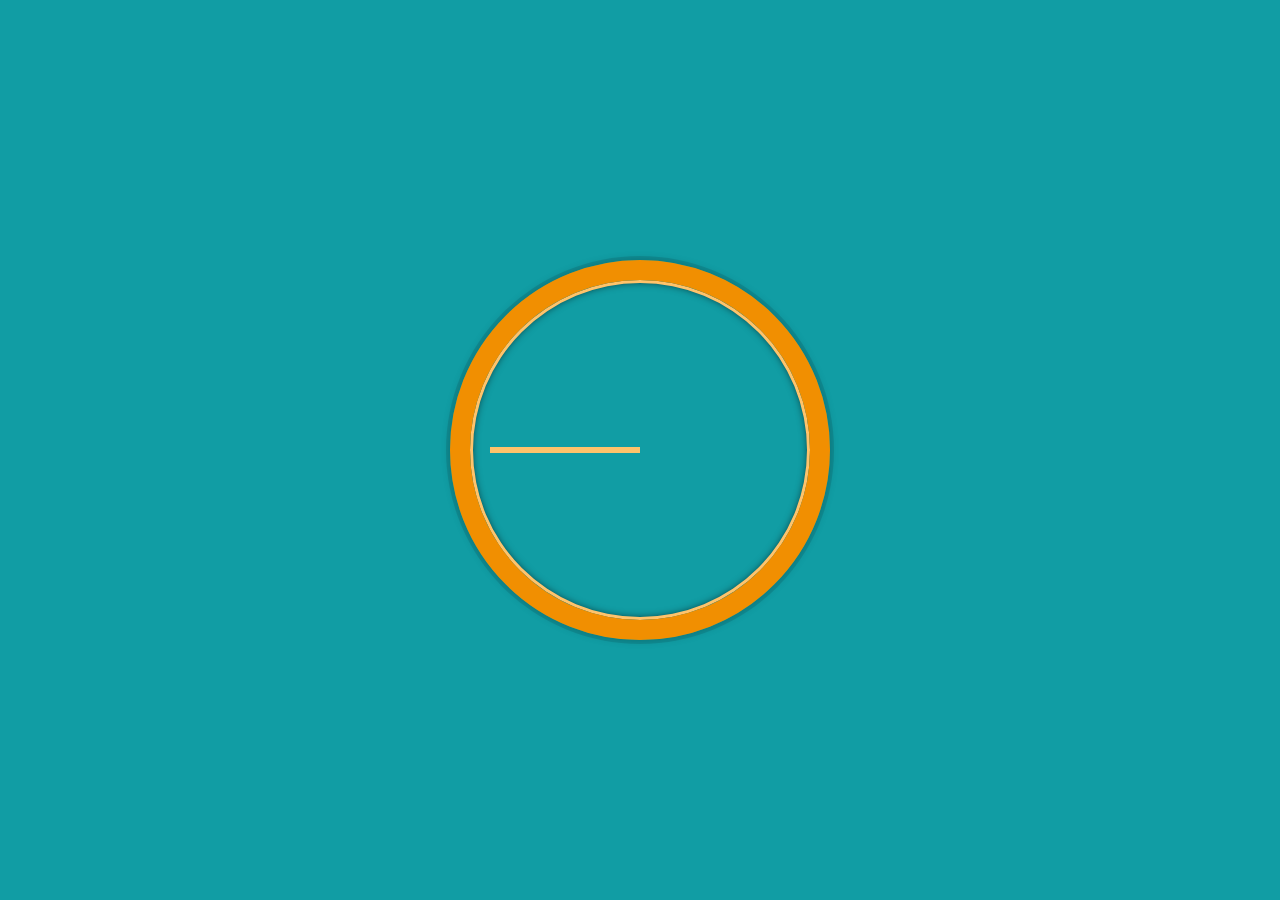
==== jsClock/index.html @ e5b41b19 "bos_js-clock" ====
<!DOCTYPE html>
<html lang="en">

<head>
    <meta charset="UTF-8">
    <title>JS + CSS Clock</title>
</head>

<body>
    <div class="clock">
        <div class="clock-face">
            <div class="hand hour-hand"></div>
            <div class="hand min-hand"></div>
            <div class="hand second-hand"></div>
        </div>
    </div>

    <style>
        :root {
            --main-bg-color: #119da4;
            --clock-border-color: #f18f01;
            --clock-hand-color: #ffc36b;
        }

        html {
            background: var(--main-bg-color);
            background-size: cover;
            font-family: 'helvetica neue';
            text-align: center;
            font-size: 10px;
        }

        body {
            margin: 0;
            font-size: 2rem;
            display: flex;
            flex: 1;
            min-height: 100vh;
            align-items: center;
        }

        .clock {
            width: 30rem;
            height: 30rem;
            border: 20px solid var(--clock-border-color);
            border-radius: 50%;
            margin: 50px auto;
            position: relative;
            padding: 2rem;
            box-shadow:
                0 0 0 4px rgba(0, 0, 0, 0.1),
                inset 0 0 0 3px var(--clock-hand-color),
                inset 0 0 10px black,
                0 0 10px rgba(0, 0, 0, 0.2);
        }

        .clock-face {
            position: relative;
            width: 100%;
            height: 100%;
            transform: translateY(-3px);
        }

        .hand {
            width: 50%;
            height: 6px;
            background: var(--clock-hand-color);
            position: absolute;
            top: 50%;
        }
    </style>
    <script>
        // TODO: change querySector to getElemntByID()
        //??? if there are multiples would it just pick the first one?
        const secondHand = document.querySelector('.second-hand');
        const minsHand = document.querySelector('.min-hand');
        const hourHand = document.querySelector('.hour-hand');

        // change function to use es6 ??
        function setDate() {
            let now = new Date();

            let seconds = now.getSeconds();
            let secondDegrees = ((seconds / 60) * 360)
        }
        setInterval(setDate, 1000);
        setDate();
    </script>



</body>
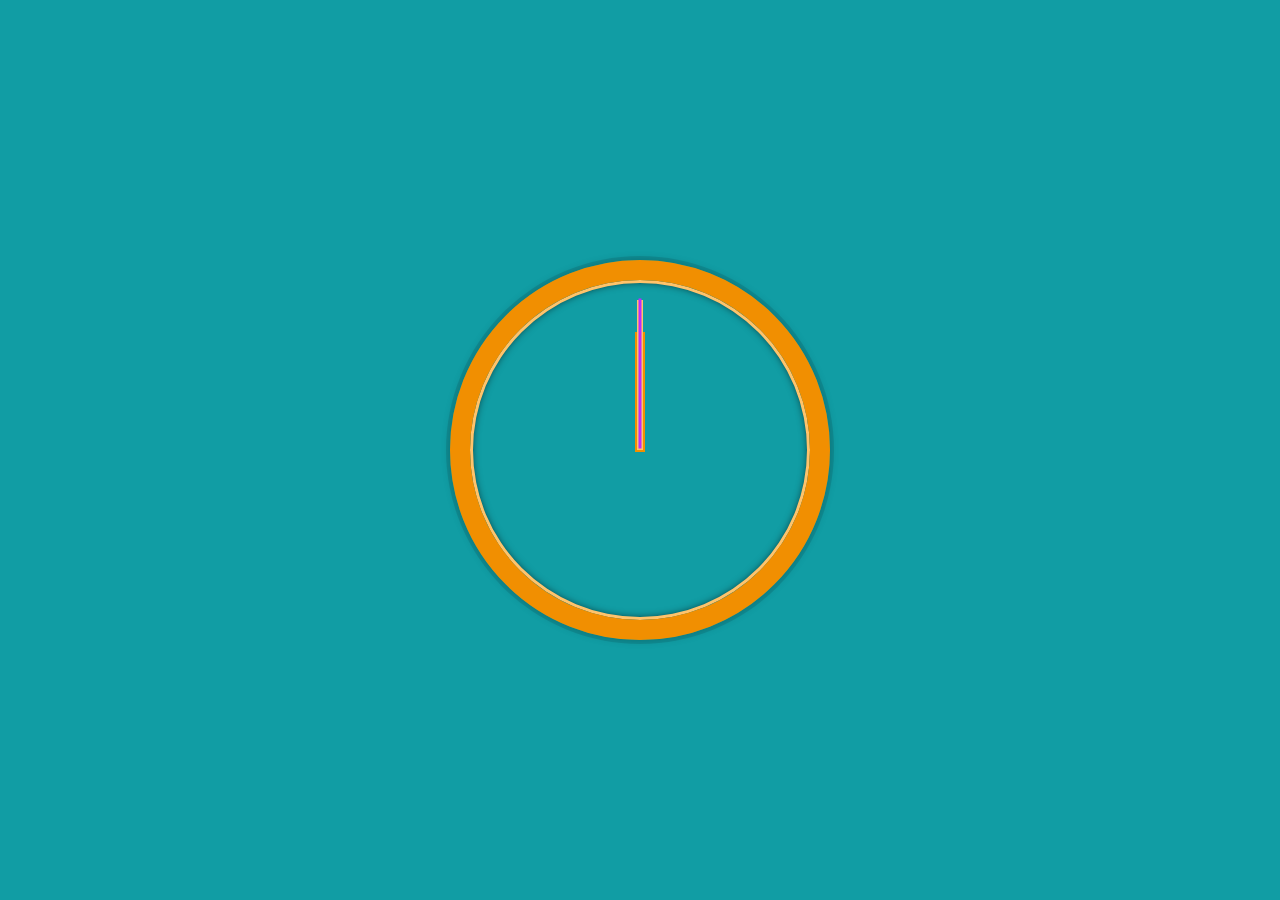
==== commit 5f870ecf: "completed clock" ====
--- a/jsClock/index.html
+++ b/jsClock/index.html
@@ -9,9 +9,12 @@
 <body>
     <div class="clock">
         <div class="clock-face">
-            <div class="hand hour-hand"></div>
-            <div class="hand min-hand"></div>
-            <div class="hand second-hand"></div>
+            <div class="hand hour-hand hour"></div>
+            <div class="hand min-hand "></div>
+            <div class="hand second-hand seconds"></div>
+        </div>
+        <div>
+            <h2></h2>
         </div>
     </div>
 
@@ -67,6 +70,23 @@
             background: var(--clock-hand-color);
             position: absolute;
             top: 50%;
+            transform-origin: 100%;
+            transform: rotate(90deg);
+            transition: all 0.05s;
+            transition-timing-function: cubic-bezier(0.17, 0.84, 0, 1.67);
+        }
+
+        .seconds {
+            width: 50%;
+            height: 3px;
+            background: rgb(188, 42, 255);
+        }
+
+        .hour {
+            left: 10%;
+            width: 40%;
+            height: 10px;
+            background: var(--clock-border-color);
         }
     </style>
     <script>
@@ -80,11 +100,25 @@
         function setDate() {
             let now = new Date();
 
+            // TODO add a digital output
             let seconds = now.getSeconds();
-            let secondDegrees = ((seconds / 60) * 360)
+            let secondDegrees = ((seconds / 60) * 360) + 90;
+            secondHand.style.transform = `rotate(${secondDegrees}deg)`;
+
+            // Apply movement to the minute hand
+            let minutes = now.getMinutes();
+            let minutesDegrees = ((minutes / 60) * 360) + (seconds / 60) + 90;
+            minsHand.style.transform = `rotate(${minutesDegrees}deg)`;
+
+            let hour = now.getHours();
+            let hourDegrees = ((hour / 12) * 360) + 90;
+            hourHand.style.transform = `rotate(${hourDegrees}deg)`;
+
+
+
+            console.log(`hr:${hour} min: ${minutes} sec:${seconds}`);
         }
         setInterval(setDate, 1000);
-        setDate();
     </script>
 
 
